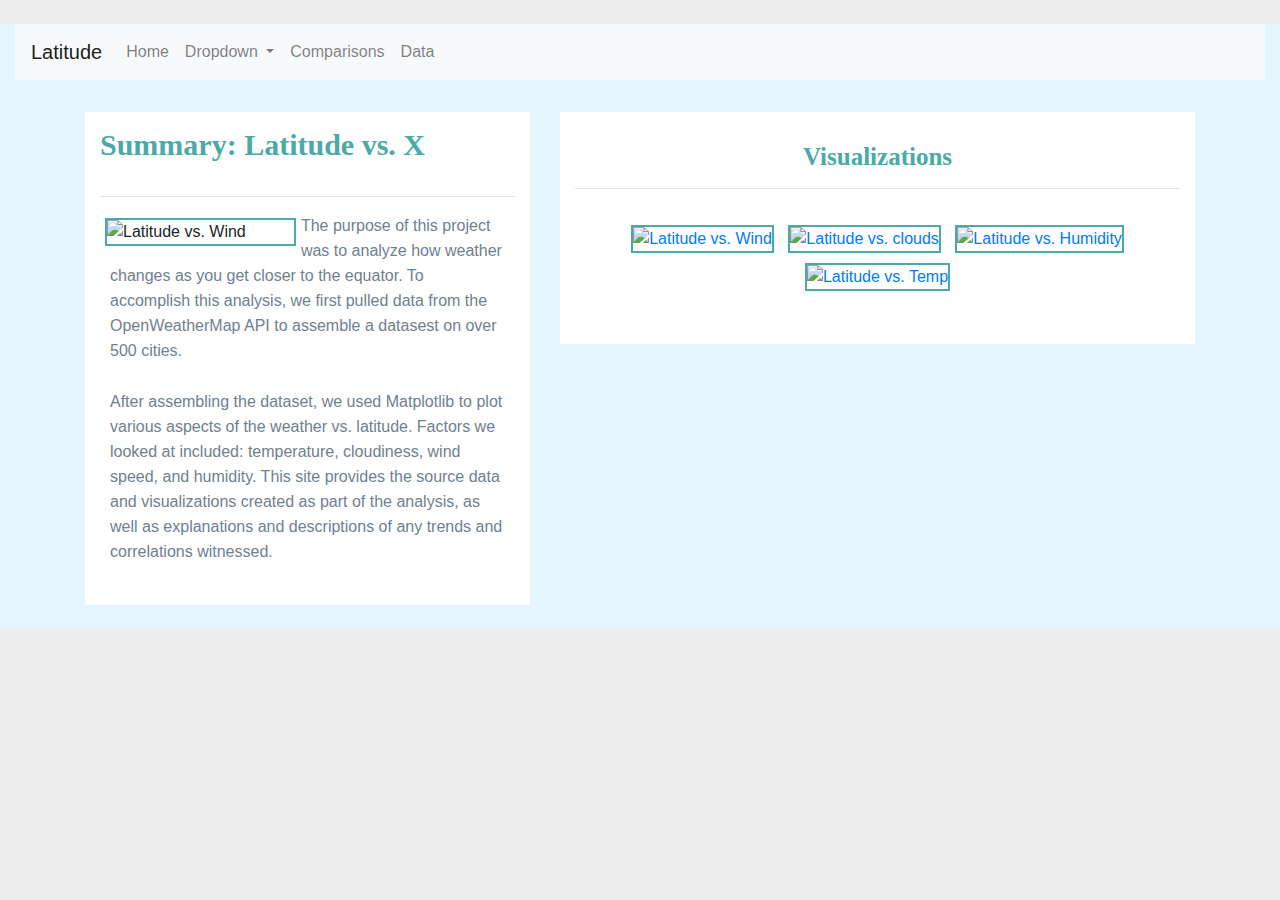
==== index.html @ 73cde06a "second commit" ====
<!DOCTYPE html>
<html lang="en">
​
<head>
  <meta charset="UTF-8">
  <title>Web Design Challenge</title>
  <link rel="stylesheet" href="https://stackpath.bootstrapcdn.com/bootstrap/4.3.1/css/bootstrap.min.css" integrity="sha384-ggOyR0iXCbMQv3Xipma34MD+dH/1fQ784/j6cY/iJTQUOhcWr7x9JvoRxT2MZw1T" crossorigin="anonymous">
  <link rel="stylesheet" href="web-design_css.css">
   <link rel="stylesheet" href="styles.css">

    <script src="https://ajax.googleapis.com/ajax/libs/jquery/1.12.4/jquery.min.js"></script>
    <script src="http://maxcdn.bootstrapcdn.com/bootstrap/4.3.1/js/bootstrap.min.js"></script>
   
</head>
​
<body>
    <div class="container-fluid">
            <nav class="navbar navbar-expand-lg navbar-light bg-light">
                <a class="navbar-brand" href="index.html">Latitude</a>
                <button class="navbar-toggler" type="button" data-toggle="collapse" data-target="#navbarSupportedContent" aria-controls="navbarSupportedContent" aria-expanded="false" aria-label="Toggle navigation">
                    <span class="navbar-toggler-icon"></span>
                </button>
                        
                <div class="collapse navbar-collapse" id="navbarSupportedContent">
                    <ul class="navbar-nav mr-auto">
                        <li class="nav-item">
                            <a class="nav-link" href="index.html">Home <span class="sr-only">(current)</span></a>
                        </li>

                        <li class="nav-item dropdown">
                            <a class="nav-link dropdown-toggle" href="#" id="navbarDropdown" role="button" data-toggle="dropdown" aria-haspopup="true" aria-expanded="false">
                                Dropdown
                            </a>
                            <div class="dropdown-menu" aria-labelledby="navbarDropdown">
                                <a class="dropdown-item" href="#">Action</a>
                                <a class="dropdown-item" href="#">Another action</a>
                                <a class="dropdown-item" href="#">Another action</a>
                                <a class="dropdown-item" href="#">Something else here</a>
                            </div>
                        </li>
                        <li class="nav-item">
                            <a class="nav-link" href="#">Comparisons</a>
                        </li>
                        <li class="nav-item">
                            <a class="nav-link" href="#">Data</a>
                        </li>

                    </ul>          
                </div>
            </nav>

        <!--code for landing page-->
	<div class="container">
      <section class="row">
        <div class="col-md-5">
          <article class="description-content">
            <h1 class="description-header">Summary: Latitude vs. X</h1>
            <hr class="description-hr"/>
                <img src="/Users/admin/Documents/Data_Analytics_Class/api-challenge/latitudevshumidity_scatter.png"  alt="Latitude vs. Wind" class="imageNav-photo active float-left">
                <p>The purpose of this project was to analyze how weather 
                        changes as you get closer to the equator. To accomplish this 
                        analysis, we first pulled data from the OpenWeatherMap API to
                        assemble a datasest on over 500 cities.</p>
                <p>After assembling the dataset, we used Matplotlib to plot various
                            aspects of the weather vs. latitude. Factors we looked at included:
                            temperature, cloudiness, wind speed, and humidity. This site provides the source 
                            data and visualizations created as part of the analysis, as well as explanations
                            and descriptions of any trends and correlations witnessed.
                </p>
		    </article>
        </div>
​
        <div class="col-md-7">
				
				
          <!-- Start of Visualizations imageNav Area -->
          <section id="imageNav-area">
            <div class="imageNav-content">
              <h2 class="imageNav-header text-center">Visualizations</h2>
              <hr />
				<div id="images">
                    <a href="test"> <img src="/Users/admin/Documents/Data_Analytics_Class/api-challenge/latitudevswind_scatter.png" class="imageNav-photo active" alt="Latitude vs. Wind" ></a>
                    <a href="Test"> <img src="/Users/admin/Documents/Data_Analytics_Class/api-challenge/latitudevsclouds_scatter.png" class="imageNav-photo active"  alt="Latitude vs. clouds"></a>
                    <a href="Test"> <img src="/Users/admin/Documents/Data_Analytics_Class/api-challenge/latitudevshumidity_scatter.png" class="imageNav-photo active" alt="Latitude vs. Humidity"></a>
                    <a href="Test"> <img src="/Users/admin/Documents/Data_Analytics_Class/api-challenge/latitudevstemp_scatter.png" class="imageNav-photo active" alt="Latitude vs. Temp"></a>
                 </div>
				</div>
               </section>
      
		</div>
     </section>
    </div>
    <!-- jQuery CDN -->
    <script type="text/javascript" src="https://code.jquery.com/jquery-2.1.4.min.js"></script>
​
    <!-- Bootstrap CDN -->
    <script src="https://maxcdn.bootstrapcdn.com/bootstrap/3.3.6/js/bootstrap.min.js"></script>
            
</body>
</html>
---- web-design_css.css ----
.box1{
    min-height: 500px;
    padding: 20px;
    margin-left: 10px;
    margin-right: 10px;
    margin-top: 100px;
    background:rgb(217, 234, 245);
}

.container-fluid{
    background: rgb(228, 245, 253);
    
}

img{
    max-width: 100%;
    max-height: 100%;
}
img.landing-page{
    margin: 5px;
    width: 275px;
    height: 145px;
}

img.visualization{
    margin: 5px;
    
}

.h1{
    font-weight: 800;
    color:  rgb(4, 44, 71);
}
---- styles.css ----
/* ----DEFAULT ELEMENT STYLING START---- */
html {
  /* Positioning */
  position: relative;

  /* Box-model */
  min-height: 100%;
}

body {
  /* Positioning */
  margin-bottom: 150px;

  /* Typography */
  font-family: Arial, "Helvetica Neue", Helvetica, sans-serif;

  /* Visual */
  background-color: #ededed;
}

/* Media query for body */
@media only screen and (max-width: 767px) {
  /* Set background color to white on small screens */
  body {
    /* Visual */
    background-color: #fff;
  }
}

/* ----DEFAULT ELEMENT STYLING END---- */


/* ----NAV START---- */
  
  #logo {
    /* Box-model */
    height: 40px;
    padding: 5px;
  
    /* Positioning */
    margin-left: 10px;
    font-family: Georgia, Times, "Times New Roman", serif;
  
    /* Typography */
    font-size: 24px;
    font-weight: bold;
    color: #fff;
  
    /* Visual */
    background: #4aaaa5;
  }
  
  /* Logo hover state */
  #logo:hover {
    /* Visual */
    opacity: 0.7;
  }
  
  .navbar-right-custom {
    /* Box-model */
    padding-top: 6px;
    padding-right: 20px;
  
    /* Typography */
    font-family: Arial;
    font-weight: lighter;
  }
  
  /* Nav element hover state */
  .navbar-default .navbar-nav > li > a:hover {
    color: #4aaaa5;
    opacity: 0.7;
  }


/* Media query for nav */
@media only screen and (max-width: 767px) {
  .navbar-header {
    background-color: #4aaaa5;
  }

  #logo {

    /* Box-model */
    height: 40px;
    padding: 5px;

    /* Positioning */
    margin-left: 0;
    font-family: Georgia, Times, "Times New Roman", serif;

    /* Typography */
    font-size: 24px;
    font-weight: bold;
    color: #fff;

    /* Visual */
    background: #4aaaa5;
  }
}



/* -----NAV END---- */

/* ----DESCRIPTION START---- */
.description-header {
  /* Positioning */
  margin-bottom: 33px;
  font-family: Georgia, Times, "Times New Roman", serif;

  /* Typography */
  font-size: 30px;
  font-weight: bold;
  color: #4aaaa5;
}

.description-content {
  /* Box-model */
  padding: 15px;

  /* Positioning */
  margin-top: 32px;

  /* Visual */
  background-color: #fff;
}

.description-content > p {
  /* Box-model */
  padding-top: 0px;
  padding-left: 10px;
  padding-right: 10px;
  padding-bottom: 10px;

  /* Typography */
  font-size: 16px;
  line-height: 25px;
  color: slategray;
}

.description-text {
  padding-bottom: 20px;
}

#description-image {
  /* Positioning */
  float: left;

  /* Box-model */
  width: 200px;
  height: 200px;
  margin-top: 20px;
  margin-right: 20px;
}

/* Description content media query */
@media only screen and (max-width: 767px) {
  /* override default class styling for positioning/padding */

  .description-content {
    /* Box-model */
    padding: 0;

    /* Positioning */
    margin-top: 0;
  }
}

/* ----DESCRIPTION END---- */

/* ----IMAGE NAV START---- */
#imageNav-area {
  width: 100%;

  /* Box-model */
  padding: 30px 15px 43px;

  /* Positioning */
  margin-top: 32px;

  /* Visual */
  background-color: #fff;
}

.imageNav-header {
  /* Positioning */
  margin-bottom: 15px;
  font-family: Georgia, Times, "Times New Roman", serif;

  /* Typography */
  font-size: 25px;
  font-weight: bold;
  color: #4aaaa5;
}

.imageNav-photo {
  width: 46%;

  /* Box-model */
  height: 46%;
  margin: 5px;
}


.imageNav-photo:hover {
  /* Visuals */
  opacity: 0.6;
}

.imageNav-photo.active {
  /* Visuals */
  border: 2px solid #4aaaa5;
}

#images {
  /* Box-model */
  padding-top: 15px;
  margin:5px;

  /* Typography */
  text-align: center;
}

/* ----IMAGE NAV END---- */

/* ----COMPARISON START---- */
.comparison-image:hover {
  opacity: 0.6;
}

.comparison-header {
  /* Positioning */
  margin-bottom: 10px;
  font-family: Georgia, Times, "Times New Roman", serif;

  /* Typography */
  font-size: 20px;
  font-weight: bold;
  color: #4aaaa5;
  text-align: center;
}

/* ----COMPARISON END---- */

/* ----FOOTER START---- */
.footer {
  /* Positioning */
  position: absolute;
  bottom: 0;

  /* Box-model */
  width: 100%;
  height: 60px;
  margin-top: 30px;

  /* Visual */
  background-color: #666;
}

.text-muted-footer {
  /* Positioning */
  margin-top: 15px;

  /* Typography */
  color: #fff;
}

.two-toned-footer-color {
  /* Box-model */
  height: 6px;
  padding-top: 3px;

  /* Visual */
  background-color: #4aaaa5;
}

/* ----FOOTER END---- */
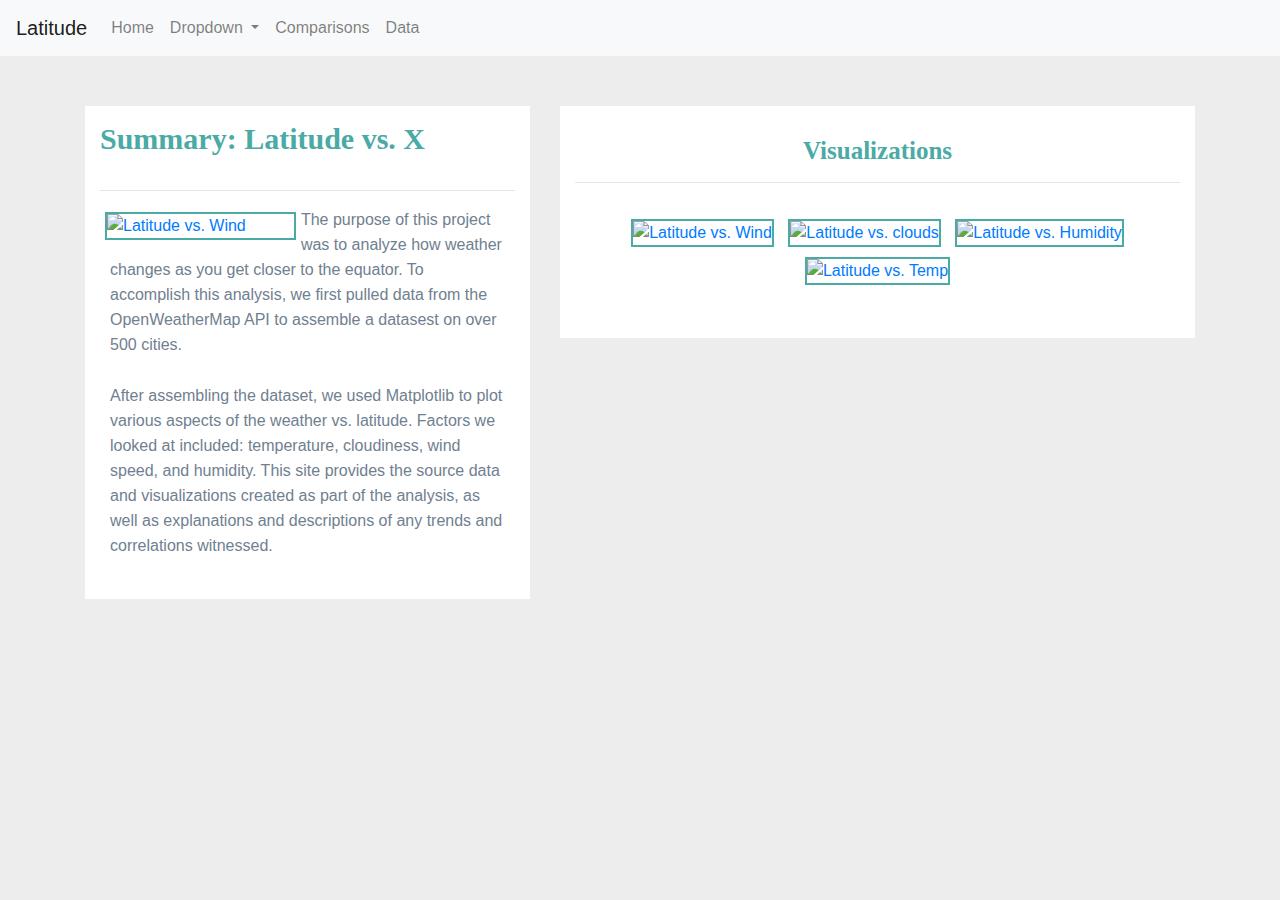
==== commit 93b8da9b: "first page almost perfected" ====
--- a/index.html
+++ b/index.html
@@ -6,16 +6,15 @@
   <title>Web Design Challenge</title>
   <link rel="stylesheet" href="https://stackpath.bootstrapcdn.com/bootstrap/4.3.1/css/bootstrap.min.css" integrity="sha384-ggOyR0iXCbMQv3Xipma34MD+dH/1fQ784/j6cY/iJTQUOhcWr7x9JvoRxT2MZw1T" crossorigin="anonymous">
   <link rel="stylesheet" href="web-design_css.css">
-   <link rel="stylesheet" href="styles.css">
-
-    <script src="https://ajax.googleapis.com/ajax/libs/jquery/1.12.4/jquery.min.js"></script>
-    <script src="http://maxcdn.bootstrapcdn.com/bootstrap/4.3.1/js/bootstrap.min.js"></script>
+  <link rel="stylesheet" href="styles.css">
+  <script src="https://ajax.googleapis.com/ajax/libs/jquery/1.12.4/jquery.min.js"></script>
+  <script src="http://maxcdn.bootstrapcdn.com/bootstrap/4.3.1/js/bootstrap.min.js"></script>
    
 </head>
 ​
 <body>
     <div class="container-fluid">
-            <nav class="navbar navbar-expand-lg navbar-light bg-light">
+            <nav class="navbar navbar-expand-lg navbar-light bg-light fixed-top">
                 <a class="navbar-brand" href="index.html">Latitude</a>
                 <button class="navbar-toggler" type="button" data-toggle="collapse" data-target="#navbarSupportedContent" aria-controls="navbarSupportedContent" aria-expanded="false" aria-label="Toggle navigation">
                     <span class="navbar-toggler-icon"></span>
@@ -32,17 +31,17 @@
                                 Dropdown
                             </a>
                             <div class="dropdown-menu" aria-labelledby="navbarDropdown">
-                                <a class="dropdown-item" href="#">Action</a>
-                                <a class="dropdown-item" href="#">Another action</a>
-                                <a class="dropdown-item" href="#">Another action</a>
-                                <a class="dropdown-item" href="#">Something else here</a>
+                                <a class="dropdown-item" href="wind_speed.html">Wind Speed</a>
+                                <a class="dropdown-item" href="max_temp.html">Max Temp</a>
+                                <a class="dropdown-item" href="humidity.html">Humidity</a>
+                                <a class="dropdown-item" href="cloudiness.html">Cloudiness</a>
                             </div>
                         </li>
                         <li class="nav-item">
-                            <a class="nav-link" href="#">Comparisons</a>
+                            <a class="nav-link" href="comparisons.html">Comparisons</a>
                         </li>
                         <li class="nav-item">
-                            <a class="nav-link" href="#">Data</a>
+                            <a class="nav-link" href="data.html">Data</a>
                         </li>
 
                     </ul>          
@@ -56,7 +55,7 @@
           <article class="description-content">
             <h1 class="description-header">Summary: Latitude vs. X</h1>
             <hr class="description-hr"/>
-                <img src="/Users/admin/Documents/Data_Analytics_Class/api-challenge/latitudevshumidity_scatter.png"  alt="Latitude vs. Wind" class="imageNav-photo active float-left">
+                <a href="humidity.html"><img src="/Users/admin/Documents/Data_Analytics_Class/api-challenge/latitudevshumidity_scatter.png"  alt="Latitude vs. Wind" class="imageNav-photo active float-left"></a>
                 <p>The purpose of this project was to analyze how weather 
                         changes as you get closer to the equator. To accomplish this 
                         analysis, we first pulled data from the OpenWeatherMap API to
@@ -79,10 +78,10 @@
               <h2 class="imageNav-header text-center">Visualizations</h2>
               <hr />
 				<div id="images">
-                    <a href="test"> <img src="/Users/admin/Documents/Data_Analytics_Class/api-challenge/latitudevswind_scatter.png" class="imageNav-photo active" alt="Latitude vs. Wind" ></a>
-                    <a href="Test"> <img src="/Users/admin/Documents/Data_Analytics_Class/api-challenge/latitudevsclouds_scatter.png" class="imageNav-photo active"  alt="Latitude vs. clouds"></a>
-                    <a href="Test"> <img src="/Users/admin/Documents/Data_Analytics_Class/api-challenge/latitudevshumidity_scatter.png" class="imageNav-photo active" alt="Latitude vs. Humidity"></a>
-                    <a href="Test"> <img src="/Users/admin/Documents/Data_Analytics_Class/api-challenge/latitudevstemp_scatter.png" class="imageNav-photo active" alt="Latitude vs. Temp"></a>
+                    <a href="wind_speed.html"> <img src="/Users/admin/Documents/Data_Analytics_Class/api-challenge/latitudevswind_scatter.png" class="imageNav-photo active" alt="Latitude vs. Wind" ></a>
+                    <a href="cloudiness.html"> <img src="/Users/admin/Documents/Data_Analytics_Class/api-challenge/latitudevsclouds_scatter.png" class="imageNav-photo active"  alt="Latitude vs. clouds"></a>
+                    <a href="humidity.html"> <img src="/Users/admin/Documents/Data_Analytics_Class/api-challenge/latitudevshumidity_scatter.png" class="imageNav-photo active" alt="Latitude vs. Humidity"></a>
+                    <a href="max_temp.html"> <img src="/Users/admin/Documents/Data_Analytics_Class/api-challenge/latitudevstemp_scatter.png" class="imageNav-photo active" alt="Latitude vs. Temp"></a>
                  </div>
 				</div>
                </section>
@@ -94,7 +93,7 @@
     <script type="text/javascript" src="https://code.jquery.com/jquery-2.1.4.min.js"></script>
 ​
     <!-- Bootstrap CDN -->
-    <script src="https://maxcdn.bootstrapcdn.com/bootstrap/3.3.6/js/bootstrap.min.js"></script>
+    <!-- <script src="https://maxcdn.bootstrapcdn.com/bootstrap/3.3.6/js/bootstrap.min.js"></script> -->
             
 </body>
 </html>--- a/styles.css
+++ b/styles.css
@@ -9,6 +9,7 @@
 
 body {
   /* Positioning */
+  margin-top: 50px;
   margin-bottom: 150px;
 
   /* Typography */
@@ -60,6 +61,7 @@
     /* Box-model */
     padding-top: 6px;
     padding-right: 20px;
+    padding-left: 200px;
   
     /* Typography */
     font-family: Arial;
@@ -251,7 +253,7 @@
 
   /* Box-model */
   width: 100%;
-  height: 60px;
+  height: 50px;
   margin-top: 30px;
 
   /* Visual */
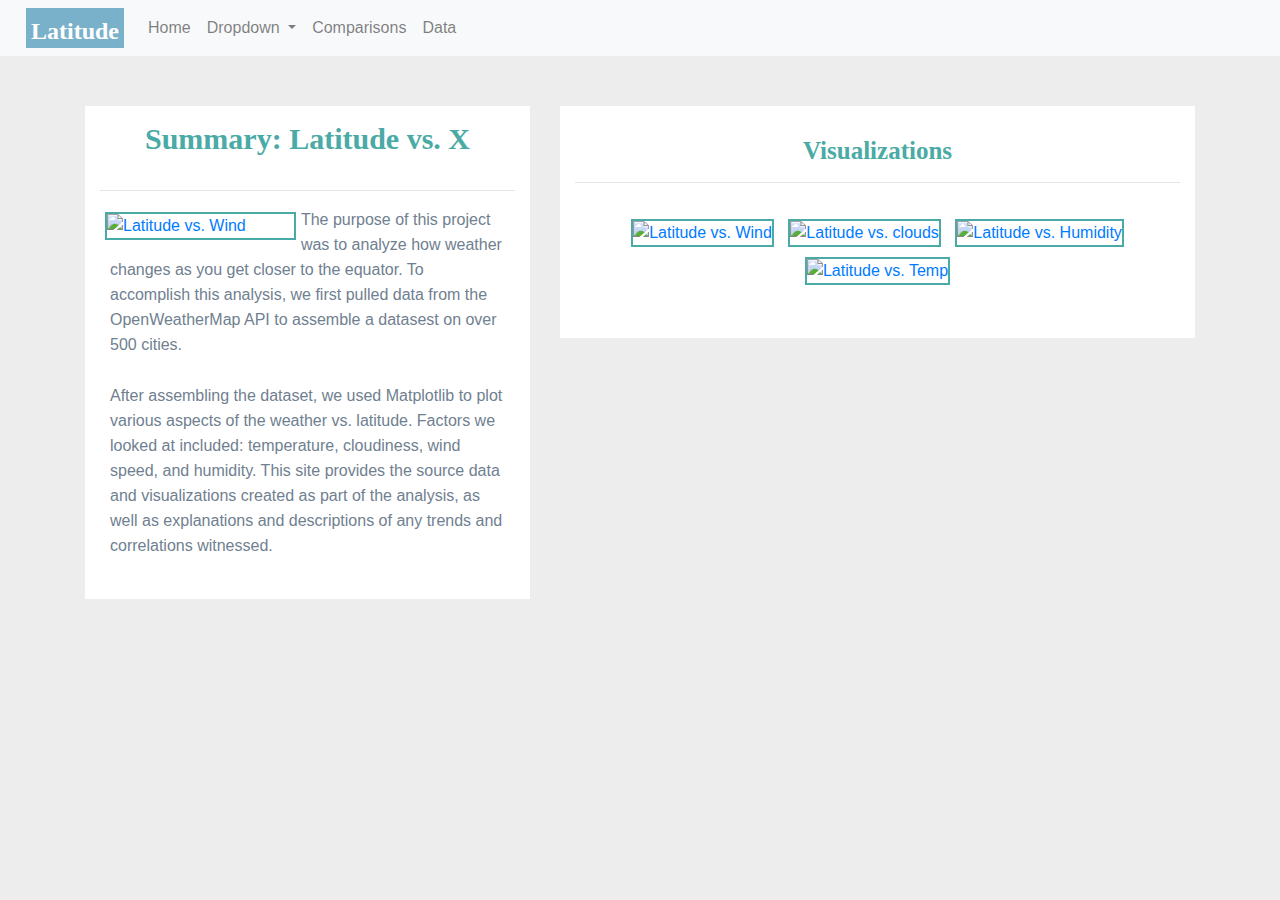
==== commit bb5aa186: "still not done" ====
--- a/index.html
+++ b/index.html
@@ -15,7 +15,7 @@
 <body>
     <div class="container-fluid">
             <nav class="navbar navbar-expand-lg navbar-light bg-light fixed-top">
-                <a class="navbar-brand" href="index.html">Latitude</a>
+                <a class="navbar-brand" id="logo"href="index.html">Latitude</a>
                 <button class="navbar-toggler" type="button" data-toggle="collapse" data-target="#navbarSupportedContent" aria-controls="navbarSupportedContent" aria-expanded="false" aria-label="Toggle navigation">
                     <span class="navbar-toggler-icon"></span>
                 </button>
@@ -53,9 +53,9 @@
       <section class="row">
         <div class="col-md-5">
           <article class="description-content">
-            <h1 class="description-header">Summary: Latitude vs. X</h1>
+            <h1 class="description-header text-center">Summary: Latitude vs. X</h1>
             <hr class="description-hr"/>
-                <a href="humidity.html"><img src="/Users/admin/Documents/Data_Analytics_Class/api-challenge/latitudevshumidity_scatter.png"  alt="Latitude vs. Wind" class="imageNav-photo active float-left"></a>
+                <a href="humidity.html"><img src="/Users/admin/Documents/Data_Analytics_Class/web-design-challenge/latitudevshumidity_scatter.png"  alt="Latitude vs. Wind" class="imageNav-photo active float-left"></a>
                 <p>The purpose of this project was to analyze how weather 
                         changes as you get closer to the equator. To accomplish this 
                         analysis, we first pulled data from the OpenWeatherMap API to
@@ -78,10 +78,10 @@
               <h2 class="imageNav-header text-center">Visualizations</h2>
               <hr />
 				<div id="images">
-                    <a href="wind_speed.html"> <img src="/Users/admin/Documents/Data_Analytics_Class/api-challenge/latitudevswind_scatter.png" class="imageNav-photo active" alt="Latitude vs. Wind" ></a>
-                    <a href="cloudiness.html"> <img src="/Users/admin/Documents/Data_Analytics_Class/api-challenge/latitudevsclouds_scatter.png" class="imageNav-photo active"  alt="Latitude vs. clouds"></a>
-                    <a href="humidity.html"> <img src="/Users/admin/Documents/Data_Analytics_Class/api-challenge/latitudevshumidity_scatter.png" class="imageNav-photo active" alt="Latitude vs. Humidity"></a>
-                    <a href="max_temp.html"> <img src="/Users/admin/Documents/Data_Analytics_Class/api-challenge/latitudevstemp_scatter.png" class="imageNav-photo active" alt="Latitude vs. Temp"></a>
+                    <a href="wind_speed.html"> <img src="/Users/admin/Documents/Data_Analytics_Class/web-design-challenge/latitudevswind_scatter.png" class="imageNav-photo active" alt="Latitude vs. Wind" ></a>
+                    <a href="cloudiness.html"> <img src="/Users/admin/Documents/Data_Analytics_Class/web-design-challenge/latitudevsclouds_scatter.png" class="imageNav-photo active"  alt="Latitude vs. clouds"></a>
+                    <a href="humidity.html"> <img src="/Users/admin/Documents/Data_Analytics_Class/web-design-challenge/latitudevshumidity_scatter.png" class="imageNav-photo active" alt="Latitude vs. Humidity"></a>
+                    <a href="max_temp.html"> <img src="/Users/admin/Documents/Data_Analytics_Class/web-design-challenge/latitudevstemp_scatter.png" class="imageNav-photo active" alt="Latitude vs. Temp"></a>
                  </div>
 				</div>
                </section>
@@ -91,9 +91,7 @@
     </div>
     <!-- jQuery CDN -->
     <script type="text/javascript" src="https://code.jquery.com/jquery-2.1.4.min.js"></script>
-​
-    <!-- Bootstrap CDN -->
-    <!-- <script src="https://maxcdn.bootstrapcdn.com/bootstrap/3.3.6/js/bootstrap.min.js"></script> -->
+
             
 </body>
 </html>--- a/styles.css
+++ b/styles.css
@@ -48,7 +48,7 @@
     color: #fff;
   
     /* Visual */
-    background: #4aaaa5;
+    background: rgb(122, 177, 202);
   }
   
   /* Logo hover state */
@@ -57,29 +57,8 @@
     opacity: 0.7;
   }
   
-  .navbar-right-custom {
-    /* Box-model */
-    padding-top: 6px;
-    padding-right: 20px;
-    padding-left: 200px;
-  
-    /* Typography */
-    font-family: Arial;
-    font-weight: lighter;
-  }
-  
-  /* Nav element hover state */
-  .navbar-default .navbar-nav > li > a:hover {
-    color: #4aaaa5;
-    opacity: 0.7;
-  }
-
-
 /* Media query for nav */
 @media only screen and (max-width: 767px) {
-  .navbar-header {
-    background-color: #4aaaa5;
-  }
 
   #logo {
 
@@ -202,8 +181,8 @@
   /* Box-model */
   height: 46%;
   margin: 5px;
-}
-
+  
+}
 
 .imageNav-photo:hover {
   /* Visuals */
@@ -211,6 +190,25 @@
 }
 
 .imageNav-photo.active {
+  /* Visuals */
+  border: 2px solid #4aaaa5;
+}
+
+/*changing the box model for the visualization pages -----------------*/
+.imageNav-photo-visual {
+  /* Box-model */
+  width: 80%;
+  height: 80%;
+  margin: 10px;
+  padding: 5px;
+}
+
+.imageNav-photo-visual:hover {
+  /* Visuals */
+  opacity: 0.6;
+}
+
+.imageNav-photo-visual.active {
   /* Visuals */
   border: 2px solid #4aaaa5;
 }
@@ -225,6 +223,18 @@
 }
 
 /* ----IMAGE NAV END---- */
+
+
+
+/* ----data page customization ----*/
+object{
+  align-content: center;
+  
+
+}
+
+
+
 
 /* ----COMPARISON START---- */
 .comparison-image:hover {
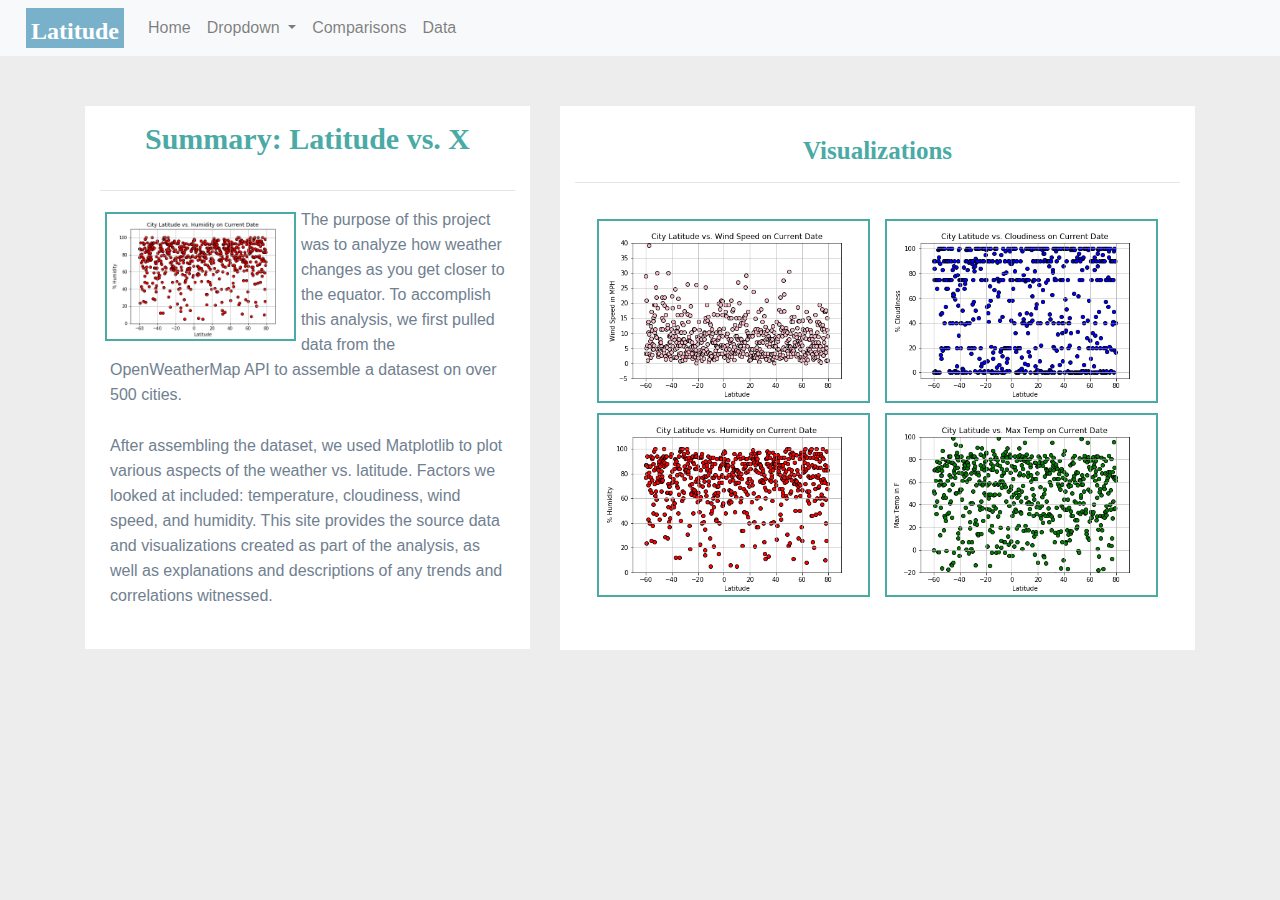
==== commit 630b3029: "again" ====
--- a/index.html
+++ b/index.html
@@ -9,6 +9,7 @@
   <link rel="stylesheet" href="styles.css">
   <script src="https://ajax.googleapis.com/ajax/libs/jquery/1.12.4/jquery.min.js"></script>
   <script src="http://maxcdn.bootstrapcdn.com/bootstrap/4.3.1/js/bootstrap.min.js"></script>
+  <script type="text/javascript" src="https://code.jquery.com/jquery-2.1.4.min.js"></script>
    
 </head>
 ​
@@ -55,7 +56,7 @@
           <article class="description-content">
             <h1 class="description-header text-center">Summary: Latitude vs. X</h1>
             <hr class="description-hr"/>
-                <a href="humidity.html"><img src="/Users/admin/Documents/Data_Analytics_Class/web-design-challenge/latitudevshumidity_scatter.png"  alt="Latitude vs. Wind" class="imageNav-photo active float-left"></a>
+                <a href="humidity.html"><img src="latitudevshumidity_scatter.png"  alt="Latitude vs. Wind" class="imageNav-photo active float-left"></a>
                 <p>The purpose of this project was to analyze how weather 
                         changes as you get closer to the equator. To accomplish this 
                         analysis, we first pulled data from the OpenWeatherMap API to
@@ -78,10 +79,10 @@
               <h2 class="imageNav-header text-center">Visualizations</h2>
               <hr />
 				<div id="images">
-                    <a href="wind_speed.html"> <img src="/Users/admin/Documents/Data_Analytics_Class/web-design-challenge/latitudevswind_scatter.png" class="imageNav-photo active" alt="Latitude vs. Wind" ></a>
-                    <a href="cloudiness.html"> <img src="/Users/admin/Documents/Data_Analytics_Class/web-design-challenge/latitudevsclouds_scatter.png" class="imageNav-photo active"  alt="Latitude vs. clouds"></a>
-                    <a href="humidity.html"> <img src="/Users/admin/Documents/Data_Analytics_Class/web-design-challenge/latitudevshumidity_scatter.png" class="imageNav-photo active" alt="Latitude vs. Humidity"></a>
-                    <a href="max_temp.html"> <img src="/Users/admin/Documents/Data_Analytics_Class/web-design-challenge/latitudevstemp_scatter.png" class="imageNav-photo active" alt="Latitude vs. Temp"></a>
+                    <a href="wind_speed.html"> <img src="latitudevswind_scatter.png" class="imageNav-photo active" alt="Latitude vs. Wind" ></a>
+                    <a href="cloudiness.html"> <img src="latitudevsclouds_scatter.png" class="imageNav-photo active"  alt="Latitude vs. clouds"></a>
+                    <a href="humidity.html"> <img src="latitudevshumidity_scatter.png" class="imageNav-photo active" alt="Latitude vs. Humidity"></a>
+                    <a href="max_temp.html"> <img src="latitudevstemp_scatter.png" class="imageNav-photo active" alt="Latitude vs. Temp"></a>
                  </div>
 				</div>
                </section>
@@ -90,7 +91,6 @@
      </section>
     </div>
     <!-- jQuery CDN -->
-    <script type="text/javascript" src="https://code.jquery.com/jquery-2.1.4.min.js"></script>
 
             
 </body>
